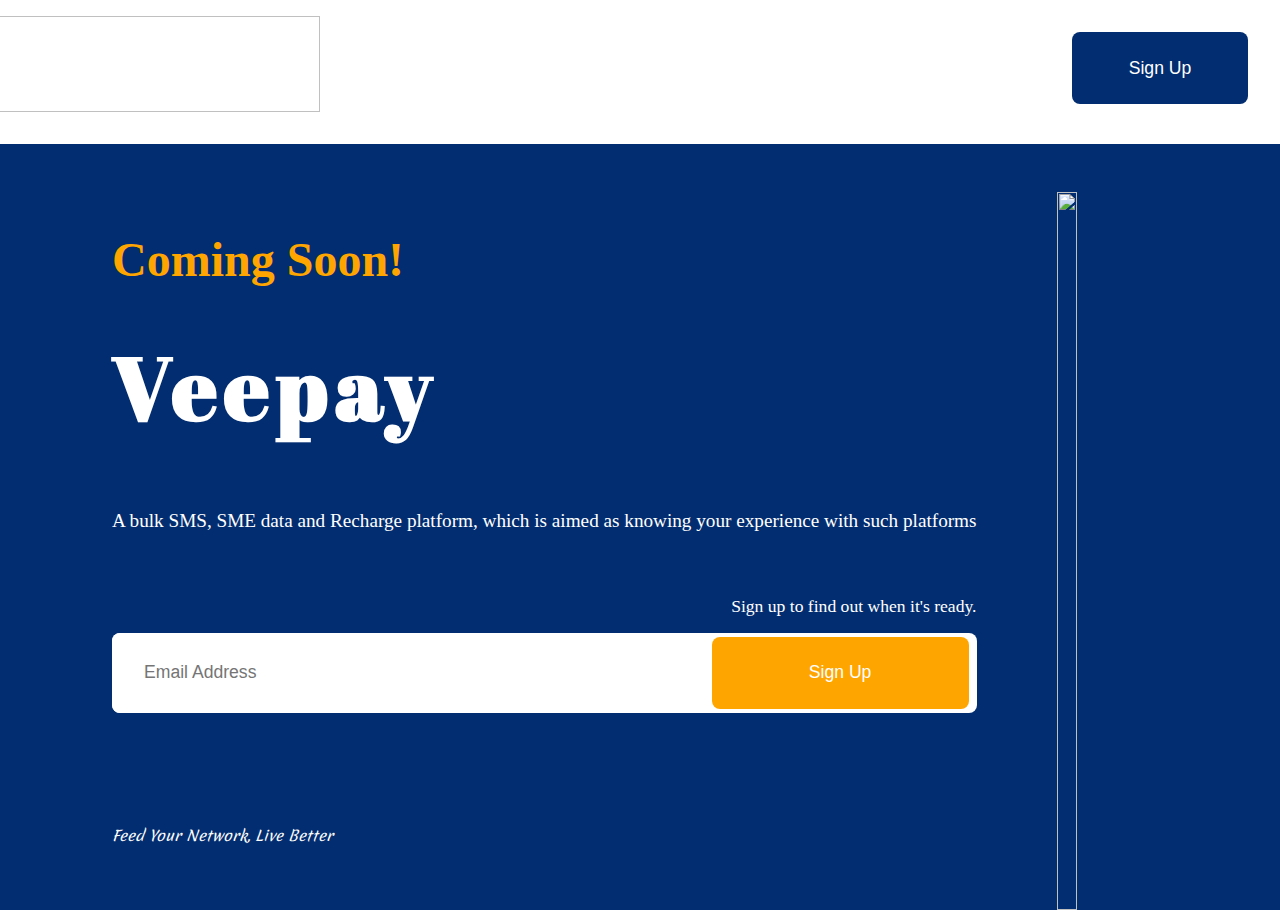
==== index.html @ 9b3bb24c "added error message" ====
<html lang="en">

<head>
    <meta charset="UTF-8">
    <meta http-equiv="X-UA-Compatible" content="IE=edge">
    <meta name="viewport" content="width=device-width, initial-scale=1.0">
    <title>Veepay Coming soon page</title>

    <link rel="shortcut icon" href="./images/20220607_140201.jpg" type="image/x-icon">

    <link rel="preconnect" href="https://fonts.googleapis.com">
    <link rel="preconnect" href="https://fonts.gstatic.com" crossorigin>
    <link
        href="https://fonts.googleapis.com/css2?family=Abril+Fatface&family=Merienda&family=Nanum+Gothic+Coding&display=swap"
        rel="stylesheet">
    <link rel="stylesheet" href="./css/styles.css">
</head>

<body>
    <header>
        <img src="./images/veepay logo new.png" alt="">
        <a href="#input-div"><button>Sign Up</button></a>
    </header>

    <main>
        <section>
            <div id="error-message">
                <img src="./images/exclamation.png" alt="">
                <p>No Information</p>
            </div>
            <article>
                <div>
                    <h2>Coming Soon!</h2>
                    <h1>Veepay</h1>
                    <p>A bulk SMS, SME data and Recharge platform, which is aimed as knowing your experience with such
                        platforms
                    </p>
                </div>
            </article>

            <article>
                <form id="form" action="#" onsubmit="return checkEmail()">
                    <label for="email">Sign up to find out when it's ready.</label>
                    <div id="input-div">
                        <input type="email" placeholder="Email Address" name="user-email" id="email">
                        <input id="button" type="submit" value="Sign Up">
                    </div>
                </form>
            </article>
            <div id="slogan">
                <i>Feed Your Network, Live Better</i>
            </div>
        </section>
        <div>
            <img src="./images/payment icon.png" alt="">
        </div>
    </main>

    <script src="./JS/index.js"></script>
</body>

</html>
---- css/styles.css ----
body{
    padding: 0;
    margin: 0;
}

header{
    display: flex;
    justify-content: space-between;
    margin: 2rem 2rem 1rem 2rem;
    height: 6rem;
}

header img {
    width: 27rem;
    height: 100%;
    margin-left: -9rem;
    margin-top: -1rem;
}

header button{
    width: 11rem;
    background-color: rgb(2, 45, 112);
    color: white;
    border: none;
    height: 4.5rem;
    cursor: pointer;
    font-size: 1.1rem;
    border-radius: 8px;
}

main{
    background-color: rgb(2, 45, 112);
    color: white;
    display: flex;
    padding: 3rem 0 0 0;
}

main section{
    padding: 0 5rem 0 7rem;
   
}

main img{
    width: 100%;
}

main h2{
    font-size: 3rem;
    color: orange;
}

main h1{
    font-size: 5.5rem;
    margin-top: 2rem;
    margin-bottom: 4rem;
    letter-spacing: 7px;
    font-family: 'Abril Fatface', cursive;
}

main p{
    display: block;
    font-size: 1.2rem;
    margin-bottom: 4rem;
}

main form label{
    display: block;
    text-align: end;
}

main form{
    width: 100%;
}

main form label{
    font-size: 1.1rem;
}

main form #input-div{
    display: flex;
    align-items: center;
    height: 5rem;
    background-color: white;
    margin: 1rem 0;
    overflow: hidden;
    border-radius: 8px;
}

#email{
    width: 70%;
    padding: 1rem 2rem;
    height: 100%;
    border: none;
    font-size: 1.1rem;
    outline: none;
}

#email:focus {
    background-color: rgb(222, 231, 246);
}

main #button{
    width: 30%;
    height: 90%;
    border: none;
    outline: none;
    cursor: pointer;
    font-size: 1.1rem;
    margin-right: 0.5rem;
    border-radius: 8px;
    background-color: orange;
    color: white;
}

main #button a{
    text-decoration: none;
    color: white;
    width: 100%;
    height: 100%;
}

#error-message{
    background-color: rgb(247, 212, 212);
    color: black;
    padding: 0.5rem 1rem;
    border-radius: 8px;
    border: 2px solid rgb(135, 3, 3);
    display: none;
    position: fixed;
    align-items: center;
    right: 1rem;
    top: 2rem;
    animation-duration: 1s;
    animation-name: slideIn;
}

@keyframes slideIn {
    from{
        top: 0;
    }

    to {
        top: 2rem;
    }
}

#error-message img{
    width: 2rem;
    margin: 0;
}

#error-message p{
    margin: 0;
    margin-left: 1rem;
    font-size: 1rem;
}


#slogan {
    margin-top: 7rem;
    margin-bottom: 4rem;
    font-family: 'Merienda', cursive;
    font-size: 0.9rem;
}



@media (max-width: 1241px) {
    main img{
        height: 100%;
    }
}

@media (max-width: 1024px) {
    main section{
        padding: 0 3rem 0 5rem;
    }
}

@media (max-width: 800px) {
    main h1{
        font-size: 4rem;
    }

    main h2{
        font-size: 2rem;
    }

    main section{
        padding: 0 1rem 0 3rem;
    }

    main form #input-div{
        height: 4rem;
    }

    main form label{
        text-align: center;
    }
}

@media (max-width: 600px) {
    main img{
        height: auto;
        margin-top: 9rem;
    }

    main section{
        padding: 0 1rem 0 2rem;
    }

    #error-message img{
        width: 1rem;
        margin: 0;
    }
}

@media (max-width: 500px) {
    header{
        margin: 2rem 0.5rem 0 0.5rem;
    }

    header button{
        width: 6rem;
    }

    main{
        text-align: center;
    }

    main section{
        padding: 0 1rem;
    }

    main img{
        display: none;
    }

    #error-message img{
        display: block;
    }
}

@media (max-width:370px) {
    header img{
        width: 7rem;
        height: 5rem;
        margin: 0;
    }
}
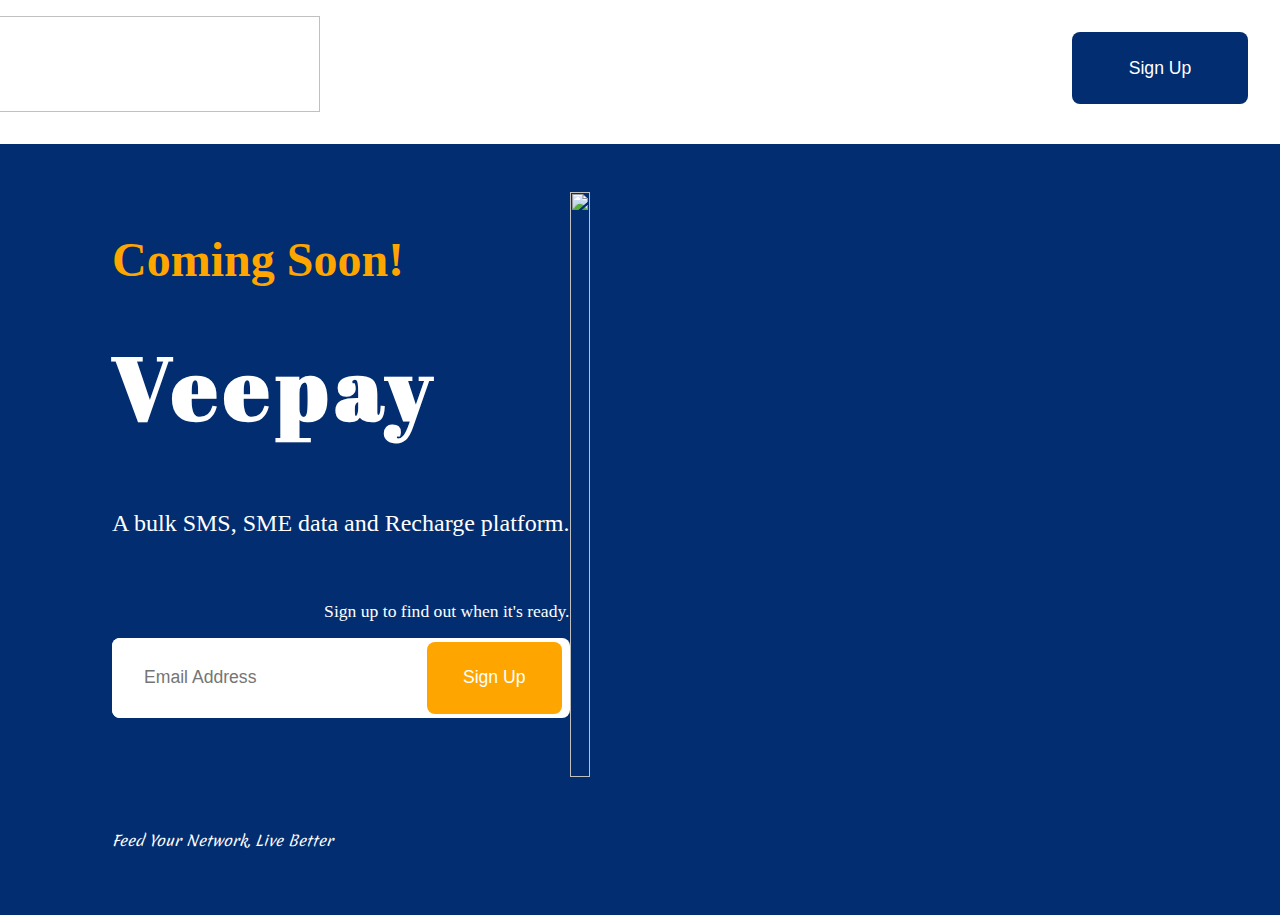
==== commit d9304721: "change the site context" ====
--- a/index.html
+++ b/index.html
@@ -32,8 +32,7 @@
                 <div>
                     <h2>Coming Soon!</h2>
                     <h1>Veepay</h1>
-                    <p>A bulk SMS, SME data and Recharge platform, which is aimed as knowing your experience with such
-                        platforms
+                    <p>A bulk SMS, SME data and Recharge platform.
                     </p>
                 </div>
             </article>
--- a/css/styles.css
+++ b/css/styles.css
@@ -36,12 +36,13 @@
 }
 
 main section{
-    padding: 0 5rem 0 7rem;
+    padding: 0 0 0 7rem;
    
 }
 
 main img{
     width: 100%;
+    height: 90%;
 }
 
 main h2{
@@ -59,7 +60,7 @@
 
 main p{
     display: block;
-    font-size: 1.2rem;
+    font-size: 1.5rem;
     margin-bottom: 4rem;
 }
 
@@ -164,16 +165,13 @@
 }
 
 
-
-@media (max-width: 1241px) {
+@media (max-width: 1024px) {
+    main section{
+        padding: 0 3rem 0 5rem;
+    }
+
     main img{
         height: 100%;
-    }
-}
-
-@media (max-width: 1024px) {
-    main section{
-        padding: 0 3rem 0 5rem;
     }
 }
 
@@ -184,6 +182,10 @@
 
     main h2{
         font-size: 2rem;
+    }
+
+    main p{
+        font-size: 1.2rem;
     }
 
     main section{
@@ -226,6 +228,8 @@
 
     main{
         text-align: center;
+        display: block;
+        padding-bottom: 3rem;
     }
 
     main section{
@@ -247,4 +251,4 @@
         height: 5rem;
         margin: 0;
     }
-}+}
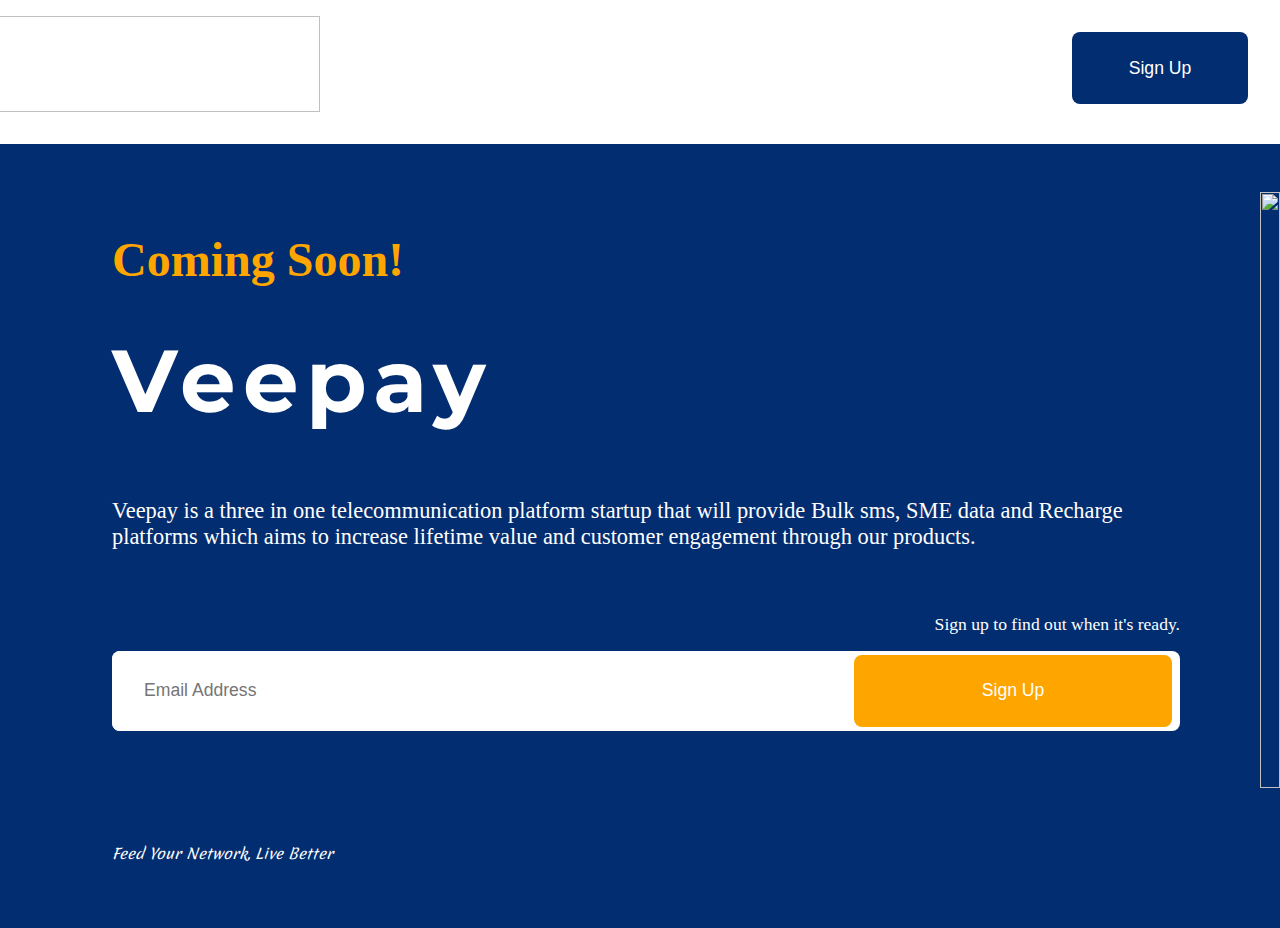
==== commit 2504013b: "changed font family of the h1 element(name)" ====
--- a/index.html
+++ b/index.html
@@ -11,7 +11,7 @@
     <link rel="preconnect" href="https://fonts.googleapis.com">
     <link rel="preconnect" href="https://fonts.gstatic.com" crossorigin>
     <link
-        href="https://fonts.googleapis.com/css2?family=Abril+Fatface&family=Merienda&family=Nanum+Gothic+Coding&display=swap"
+        href="https://fonts.googleapis.com/css2?family=Abril+Fatface&family=Merienda&family=Montserrat:wght@400&family=Nanum+Gothic+Coding&display=swap"
         rel="stylesheet">
     <link rel="stylesheet" href="./css/styles.css">
 </head>
@@ -32,7 +32,9 @@
                 <div>
                     <h2>Coming Soon!</h2>
                     <h1>Veepay</h1>
-                    <p>A bulk SMS, SME data and Recharge platform.
+                    <p>Veepay is a three in one telecommunication platform startup that will provide Bulk sms, SME data
+                        and Recharge platforms which aims to increase lifetime value and customer engagement through our
+                        products.
                     </p>
                 </div>
             </article>
--- a/css/styles.css
+++ b/css/styles.css
@@ -1,9 +1,9 @@
-body{
+body {
     padding: 0;
     margin: 0;
 }
 
-header{
+header {
     display: flex;
     justify-content: space-between;
     margin: 2rem 2rem 1rem 2rem;
@@ -17,7 +17,7 @@
     margin-top: -1rem;
 }
 
-header button{
+header button {
     width: 11rem;
     background-color: rgb(2, 45, 112);
     color: white;
@@ -28,56 +28,56 @@
     border-radius: 8px;
 }
 
-main{
+main {
     background-color: rgb(2, 45, 112);
     color: white;
     display: flex;
     padding: 3rem 0 0 0;
 }
 
-main section{
-    padding: 0 0 0 7rem;
-   
-}
-
-main img{
+main section {
+    padding: 0 5rem 0 7rem;
+    width: 100%;
+}
+
+main img {
     width: 100%;
     height: 90%;
 }
 
-main h2{
+main h2 {
     font-size: 3rem;
     color: orange;
 }
 
-main h1{
+main h1 {
     font-size: 5.5rem;
     margin-top: 2rem;
     margin-bottom: 4rem;
     letter-spacing: 7px;
-    font-family: 'Abril Fatface', cursive;
-}
-
-main p{
+    font-family: 'Montserrat', sans-serif;
+}
+
+main p {
     display: block;
-    font-size: 1.5rem;
+    font-size: 1.4rem;
     margin-bottom: 4rem;
 }
 
-main form label{
+main form label {
     display: block;
     text-align: end;
 }
 
-main form{
-    width: 100%;
-}
-
-main form label{
-    font-size: 1.1rem;
-}
-
-main form #input-div{
+main form {
+    width: 100%;
+}
+
+main form label {
+    font-size: 1.1rem;
+}
+
+main form #input-div {
     display: flex;
     align-items: center;
     height: 5rem;
@@ -87,7 +87,7 @@
     border-radius: 8px;
 }
 
-#email{
+#email {
     width: 70%;
     padding: 1rem 2rem;
     height: 100%;
@@ -100,7 +100,7 @@
     background-color: rgb(222, 231, 246);
 }
 
-main #button{
+main #button {
     width: 30%;
     height: 90%;
     border: none;
@@ -113,14 +113,14 @@
     color: white;
 }
 
-main #button a{
+main #button a {
     text-decoration: none;
     color: white;
     width: 100%;
     height: 100%;
 }
 
-#error-message{
+#error-message {
     background-color: rgb(247, 212, 212);
     color: black;
     padding: 0.5rem 1rem;
@@ -136,7 +136,7 @@
 }
 
 @keyframes slideIn {
-    from{
+    from {
         top: 0;
     }
 
@@ -145,12 +145,12 @@
     }
 }
 
-#error-message img{
+#error-message img {
     width: 2rem;
     margin: 0;
 }
 
-#error-message p{
+#error-message p {
     margin: 0;
     margin-left: 1rem;
     font-size: 1rem;
@@ -166,89 +166,90 @@
 
 
 @media (max-width: 1024px) {
-    main section{
+    main section {
         padding: 0 3rem 0 5rem;
     }
 
-    main img{
+    main img {
         height: 100%;
     }
 }
 
 @media (max-width: 800px) {
-    main h1{
+    main h1 {
         font-size: 4rem;
     }
 
-    main h2{
+    main h2 {
         font-size: 2rem;
     }
 
-    main p{
+    main p {
         font-size: 1.2rem;
     }
 
-    main section{
+    main section {
         padding: 0 1rem 0 3rem;
     }
 
-    main form #input-div{
+    main form #input-div {
         height: 4rem;
     }
 
-    main form label{
+    main form label {
         text-align: center;
     }
 }
 
 @media (max-width: 600px) {
-    main img{
+    main img {
         height: auto;
         margin-top: 9rem;
     }
 
-    main section{
+    main section {
         padding: 0 1rem 0 2rem;
     }
 
-    #error-message img{
+    #error-message img {
         width: 1rem;
         margin: 0;
     }
 }
 
 @media (max-width: 500px) {
-    header{
+    header {
         margin: 2rem 0.5rem 0 0.5rem;
     }
 
-    header button{
+    header button {
         width: 6rem;
     }
 
-    main{
+    main {
         text-align: center;
         display: block;
         padding-bottom: 3rem;
     }
 
-    main section{
+    main section {
         padding: 0 1rem;
-    }
-
-    main img{
+        width: 90%;
+    }
+
+    main img {
         display: none;
     }
 
-    #error-message img{
+    #error-message img {
         display: block;
     }
 }
 
 @media (max-width:370px) {
-    header img{
+    header img {
         width: 7rem;
         height: 5rem;
         margin: 0;
     }
-}
+}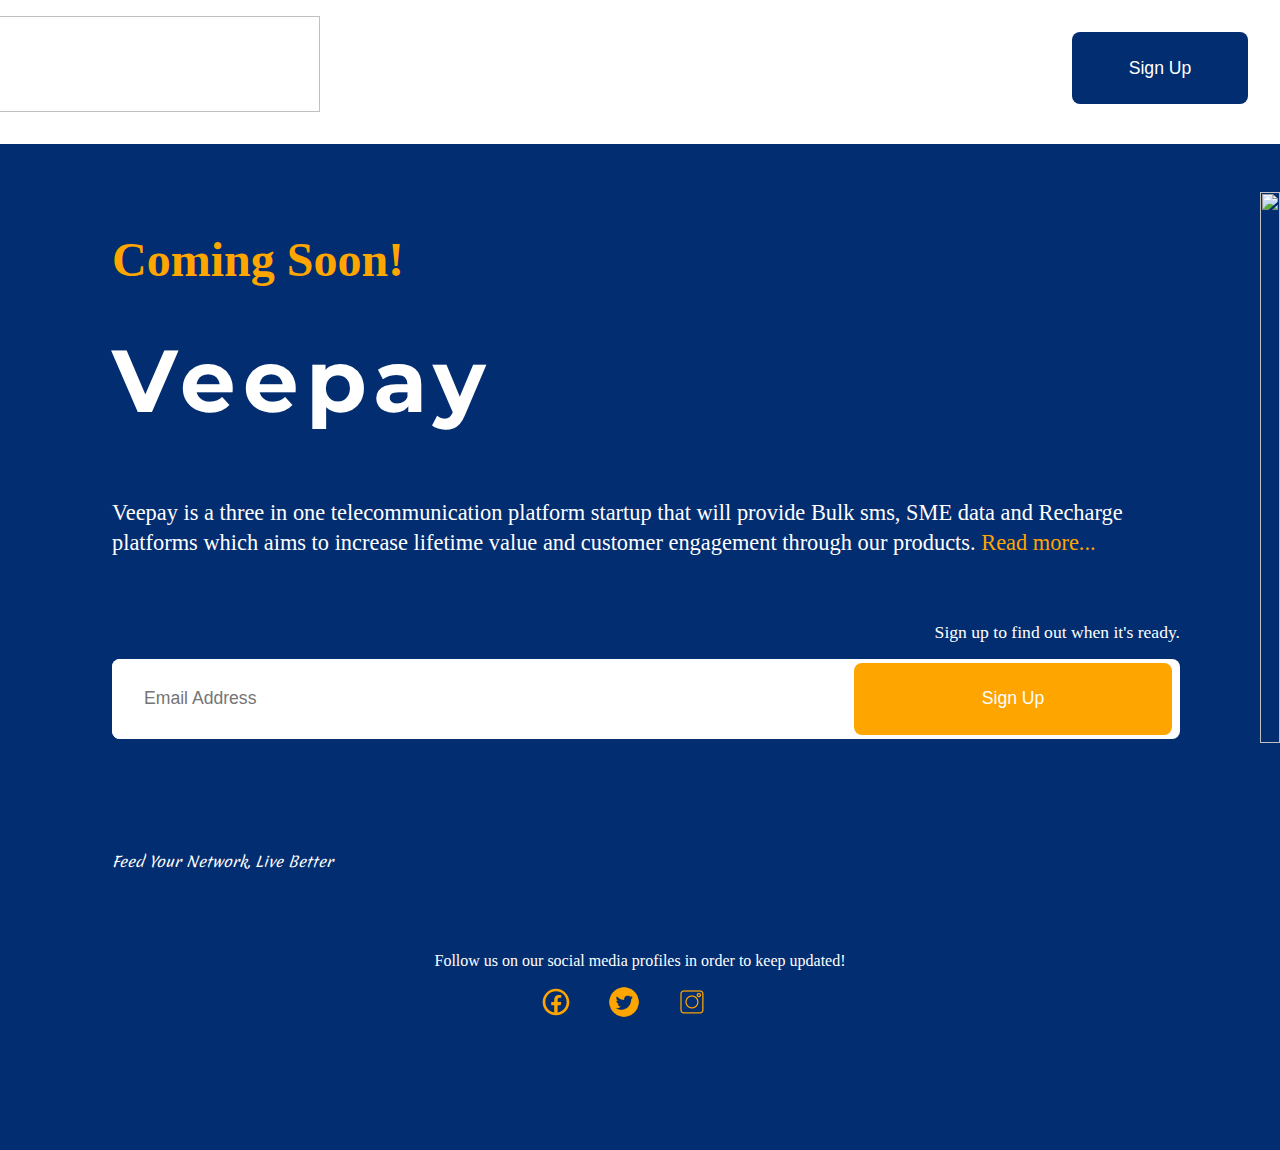
==== commit ceae31d8: "added more about us" ====
--- a/index.html
+++ b/index.html
@@ -6,6 +6,7 @@
     <meta name="viewport" content="width=device-width, initial-scale=1.0">
     <title>Veepay Coming soon page</title>
 
+    <link rel="stylesheet" href="./css/fontawesome.min.css">
     <link rel="shortcut icon" href="./images/20220607_140201.jpg" type="image/x-icon">
 
     <link rel="preconnect" href="https://fonts.googleapis.com">
@@ -34,7 +35,7 @@
                     <h1>Veepay</h1>
                     <p>Veepay is a three in one telecommunication platform startup that will provide Bulk sms, SME data
                         and Recharge platforms which aims to increase lifetime value and customer engagement through our
-                        products.
+                        products. <a href="./aboutus.html">Read more...</a>
                     </p>
                 </div>
             </article>
@@ -57,7 +58,20 @@
         </div>
     </main>
 
+    <footer>
+        <p>Follow us on our social media profiles in order to keep updated!</p>
+        <div>
+            <a href="https://www.facebook.com/Veepay-107125411950493/"><img src="./images/icons8-facebook (1).svg"
+                    alt="" style="width: 2rem;"></a>
+            <a href="https://twitter.com/Veepay3?t=v7mOb_nvkTduJZYfYntv8w&s=09"><img
+                    src="./images/icons8-twitter-circled-50.png" alt="" style="width: 2rem;"></a>
+            <a href="https://www.instagram.com/veepay1/"><img src="./images/icons8-instagram-64.png" alt=""
+                    style="width: 2rem;"></a>
+        </div>
+    </footer>
+
     <script src="./JS/index.js"></script>
+    <script src="./JS/fontawesome.min.js"></script>
 </body>
 
 </html>--- a/css/styles.css
+++ b/css/styles.css
@@ -28,11 +28,15 @@
     border-radius: 8px;
 }
 
+header a{
+    height: 4.5rem;
+}
+
 main {
     background-color: rgb(2, 45, 112);
     color: white;
     display: flex;
-    padding: 3rem 0 0 0;
+    padding: 3rem 0 5rem 0;
 }
 
 main section {
@@ -62,6 +66,16 @@
     display: block;
     font-size: 1.4rem;
     margin-bottom: 4rem;
+    line-height: 30px;
+}
+
+main p a {
+    color: orange;
+    text-decoration: none;
+}
+
+main p a:hover {
+    color: rgb(239, 171, 46);
 }
 
 main form label {
@@ -159,19 +173,35 @@
 
 #slogan {
     margin-top: 7rem;
-    margin-bottom: 4rem;
     font-family: 'Merienda', cursive;
     font-size: 0.9rem;
 }
 
+footer {
+    background-color: rgb(2, 45, 112);
+    text-align: center;
+    padding-bottom: 3rem;
+}
+
+footer p {
+    margin: 0;
+    color: white;
+    font-size: 1rem;
+}
+
+footer div {
+    margin-top: 1rem;
+}
+
+footer img {
+    margin-right: 2rem;
+    margin-bottom: 5rem;
+}
+
 
 @media (max-width: 1024px) {
     main section {
         padding: 0 3rem 0 5rem;
-    }
-
-    main img {
-        height: 100%;
     }
 }
 
@@ -229,7 +259,6 @@
     main {
         text-align: center;
         display: block;
-        padding-bottom: 3rem;
     }
 
     main section {
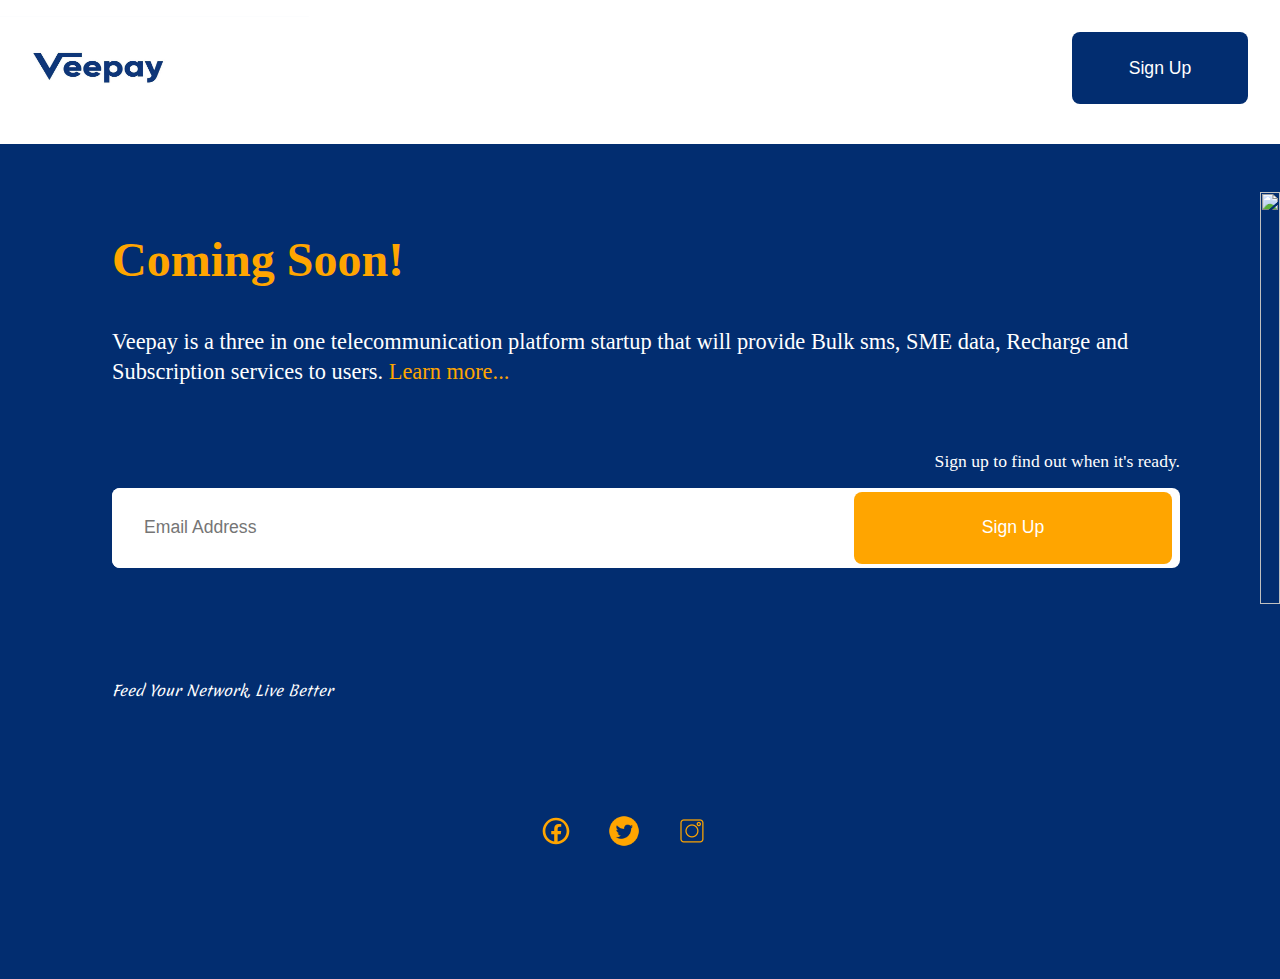
==== commit 652b8c0f: "added backend" ====
--- a/index.html
+++ b/index.html
@@ -32,10 +32,8 @@
             <article>
                 <div>
                     <h2>Coming Soon!</h2>
-                    <h1>Veepay</h1>
-                    <p>Veepay is a three in one telecommunication platform startup that will provide Bulk sms, SME data
-                        and Recharge platforms which aims to increase lifetime value and customer engagement through our
-                        products. <a href="./aboutus.html">Read more...</a>
+                    <p>Veepay is a three in one telecommunication platform startup that will provide Bulk sms, SME data,
+                        Recharge and Subscription services to users. <a href="./aboutus.html">Learn more...</a>
                     </p>
                 </div>
             </article>
@@ -70,6 +68,19 @@
         </div>
     </footer>
 
+    <!--Start of Tawk.to Script-->
+    <script type="text/javascript">
+        var Tawk_API = Tawk_API || {}, Tawk_LoadStart = new Date();
+        (function () {
+            var s1 = document.createElement("script"), s0 = document.getElementsByTagName("script")[0];
+            s1.async = true;
+            s1.src = 'https://embed.tawk.to/62a4ac6d7b967b11799403cc/1g59k34da';
+            s1.charset = 'UTF-8';
+            s1.setAttribute('crossorigin', '*');
+            s0.parentNode.insertBefore(s1, s0);
+        })();
+    </script>
+    <!--End of Tawk.to Script-->
     <script src="./JS/index.js"></script>
     <script src="./JS/fontawesome.min.js"></script>
 </body>
--- a/css/styles.css
+++ b/css/styles.css
@@ -185,7 +185,7 @@
 
 footer p {
     margin: 0;
-    color: white;
+    color: rgb(2, 45, 112);
     font-size: 1rem;
 }
 
@@ -214,6 +214,10 @@
         font-size: 2rem;
     }
 
+    main img {
+        display: none;
+     }
+
     main p {
         font-size: 1.2rem;
     }
@@ -233,8 +237,7 @@
 
 @media (max-width: 600px) {
     main img {
-        height: auto;
-        margin-top: 9rem;
+       display: none;
     }
 
     main section {
@@ -257,7 +260,6 @@
     }
 
     main {
-        text-align: center;
         display: block;
     }
 
@@ -272,6 +274,11 @@
 
     #error-message img {
         display: block;
+    }
+
+    footer p{
+        font-size: 0.8rem;
+        color: rgb(2, 45, 112);
     }
 }
 
